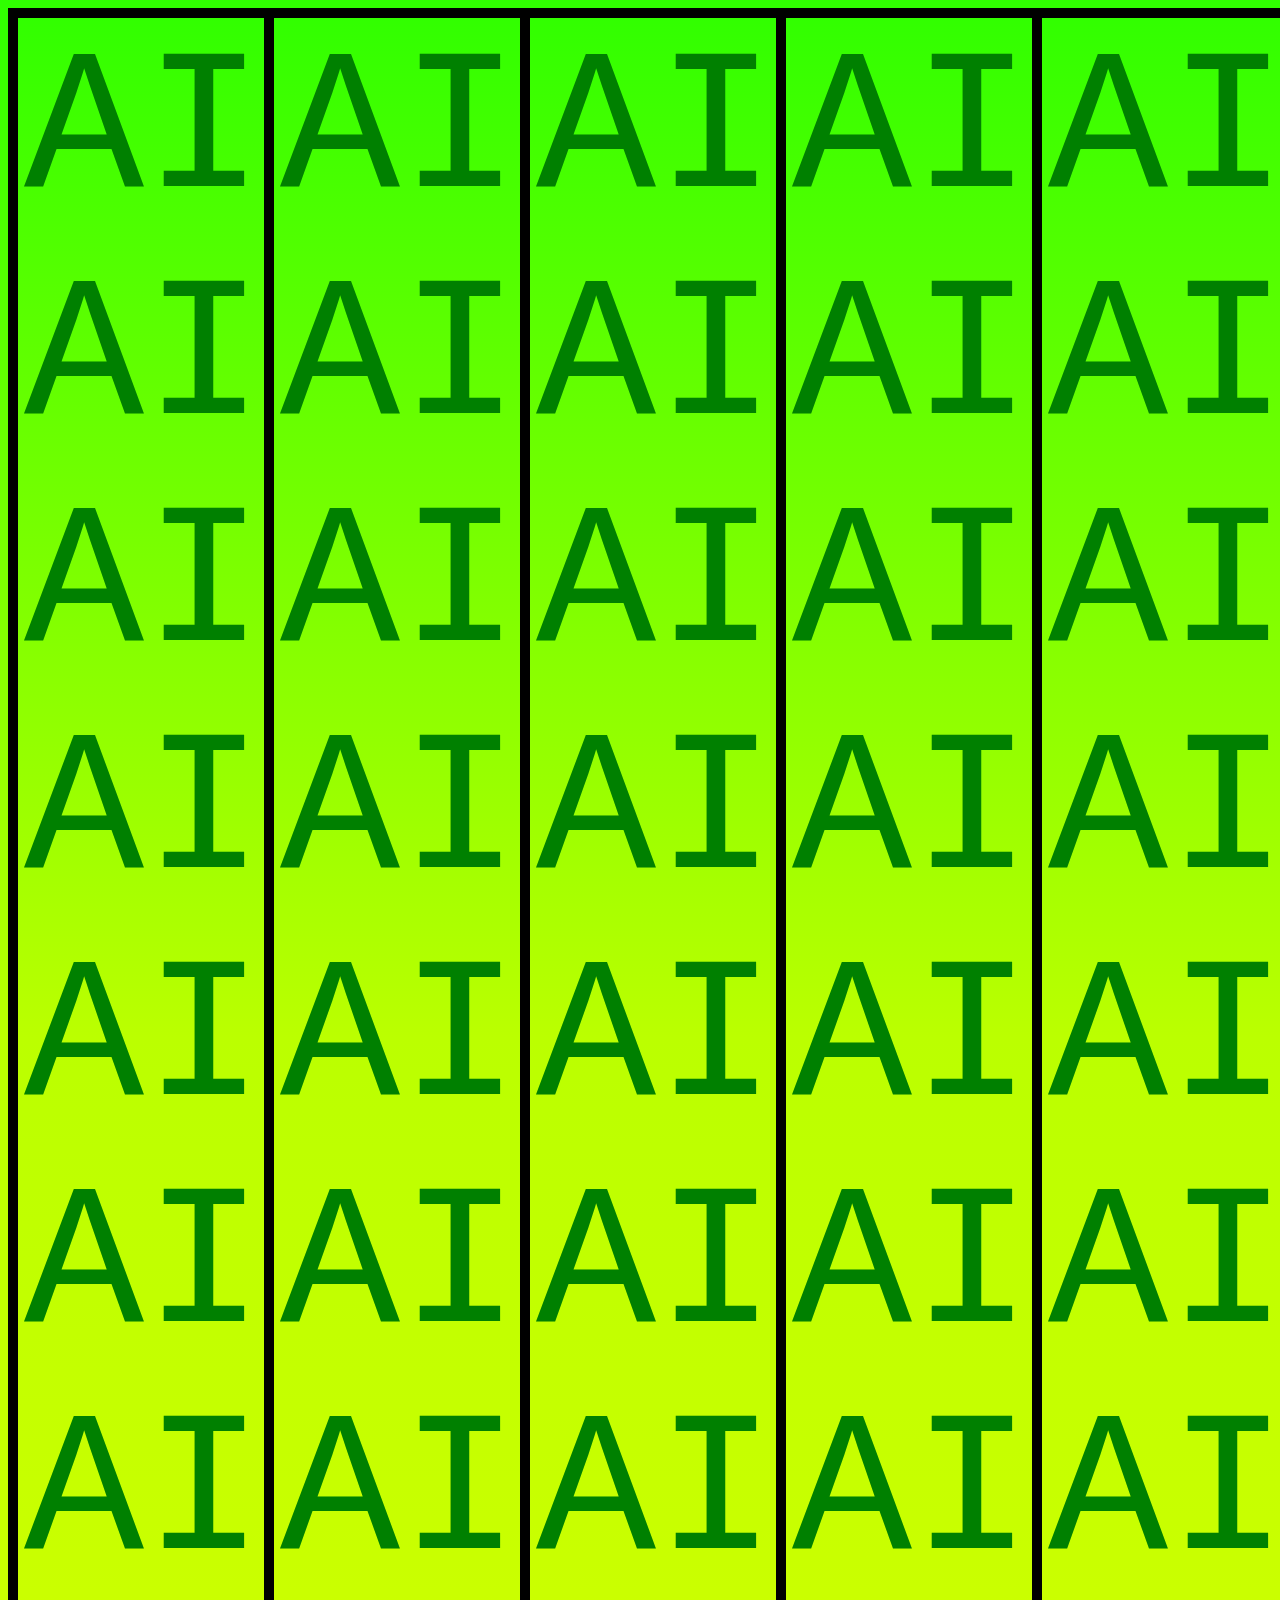
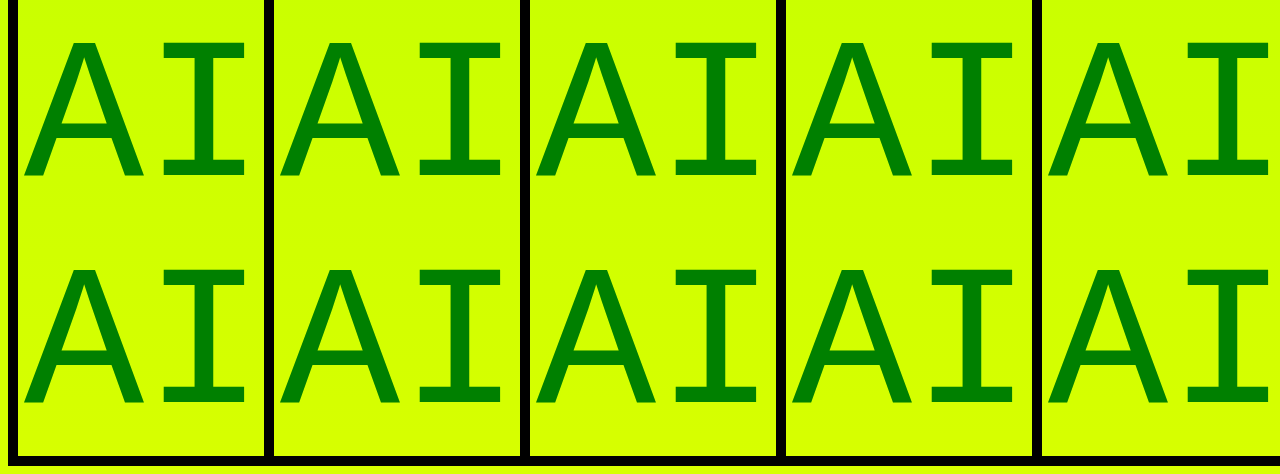
==== index.html @ cdd61ddd "first sketched illustration" ====
<!DOCTYPE html>
<html lang="en">
<head>
    <meta charset="UTF-8">
    <meta http-equiv="X-UA-Compatible" content="IE=edge">
    <meta name="viewport" content="width=device-width, initial-scale=1.0">
    <link rel="stylesheet" href="style.css">
    <link rel="reset" href="reset.css">
    <title>Document</title>
</head>

<body>
<center>
    <div class= "canvas">
      <div class="container">
            <button class="flex">
               <p class="fade">AI AI AI AI AI AI AI AI AI AI AI AI AI AI AI AI AI AI AI AI</p>   
            </button>
            <button class="flex">
                <p class="fade">AI AI AI AI AI AI AI AI AI AI AI AI AI AI AI AI AI AI AI AI</p>   
             </button>
             <button class="flex">
                <p class="fade">AI AI AI AI AI AI AI AI AI AI AI AI AI AI AI AI AI AI AI AI</p>   
             </button>
             <button class="flex">
                <p class="fade">AI AI AI AI AI AI AI AI AI AI AI AI AI AI AI AI AI AI AI AI</p>   
             </button>
             <button class="flex">
                <p class="fade">AI AI AI AI AI AI AI AI AI AI AI AI AI AI AI AI AI AI AI AI</p>   
             </button>
             <button class="flex">
                <p class="fade">AI AI AI AI AI AI AI AI AI AI AI AI AI AI AI AI AI AI AI AI</p>   
             </button>
             <button class="flex">
                <p class="fade">AI AI AI AI AI AI AI AI AI AI AI AI AI AI AI AI AI AI AI AI</p>   
             </button>
             <button class="flex">
                <p class="fade">AI AI AI AI AI AI AI AI AI AI AI AI AI AI AI AI AI AI AI AI</p>   
             </button>
      </div>
    </div>
</center>

</body>
</html>
---- style.css ----
body{
    background: linear-gradient(180deg, #2fff00, #bbff00, #d7ff00);
}

.canvas{
    height:2048px;
    width:2048px;
    background:transparent;
    overflow: hidden;
    border:solid 5px;
}

.container {
   display:flex;
   flex-direction:row;
  }

button{
    height:2048px;
    width:256px;
    border: 5px solid ;
    background-color: transparent;

    transition-duration: 0.4s;
 
}



.flex{
    display:flex;
    flex-direction: column;
}

.fade{
    animation-name: fade;
    animation-duration: 0.5s;
    animation-iteration-count: infinite;
}

.fade:hover {
    animation-play-state: paused;
  }

@keyframes fade{
    0%{
        opacity: 0;
        transform: translate3d(0, -1000px, 0);
    }
    50%{
        opacity:1;
    }
    100%{
        opacity: 0;
        transform: translate3d(0, 0, 0);
    }
}

p{
    font-family: 'Courier New', Courier, monospace;
    font-size:200px;
    margin: 0;
    color:green;
}
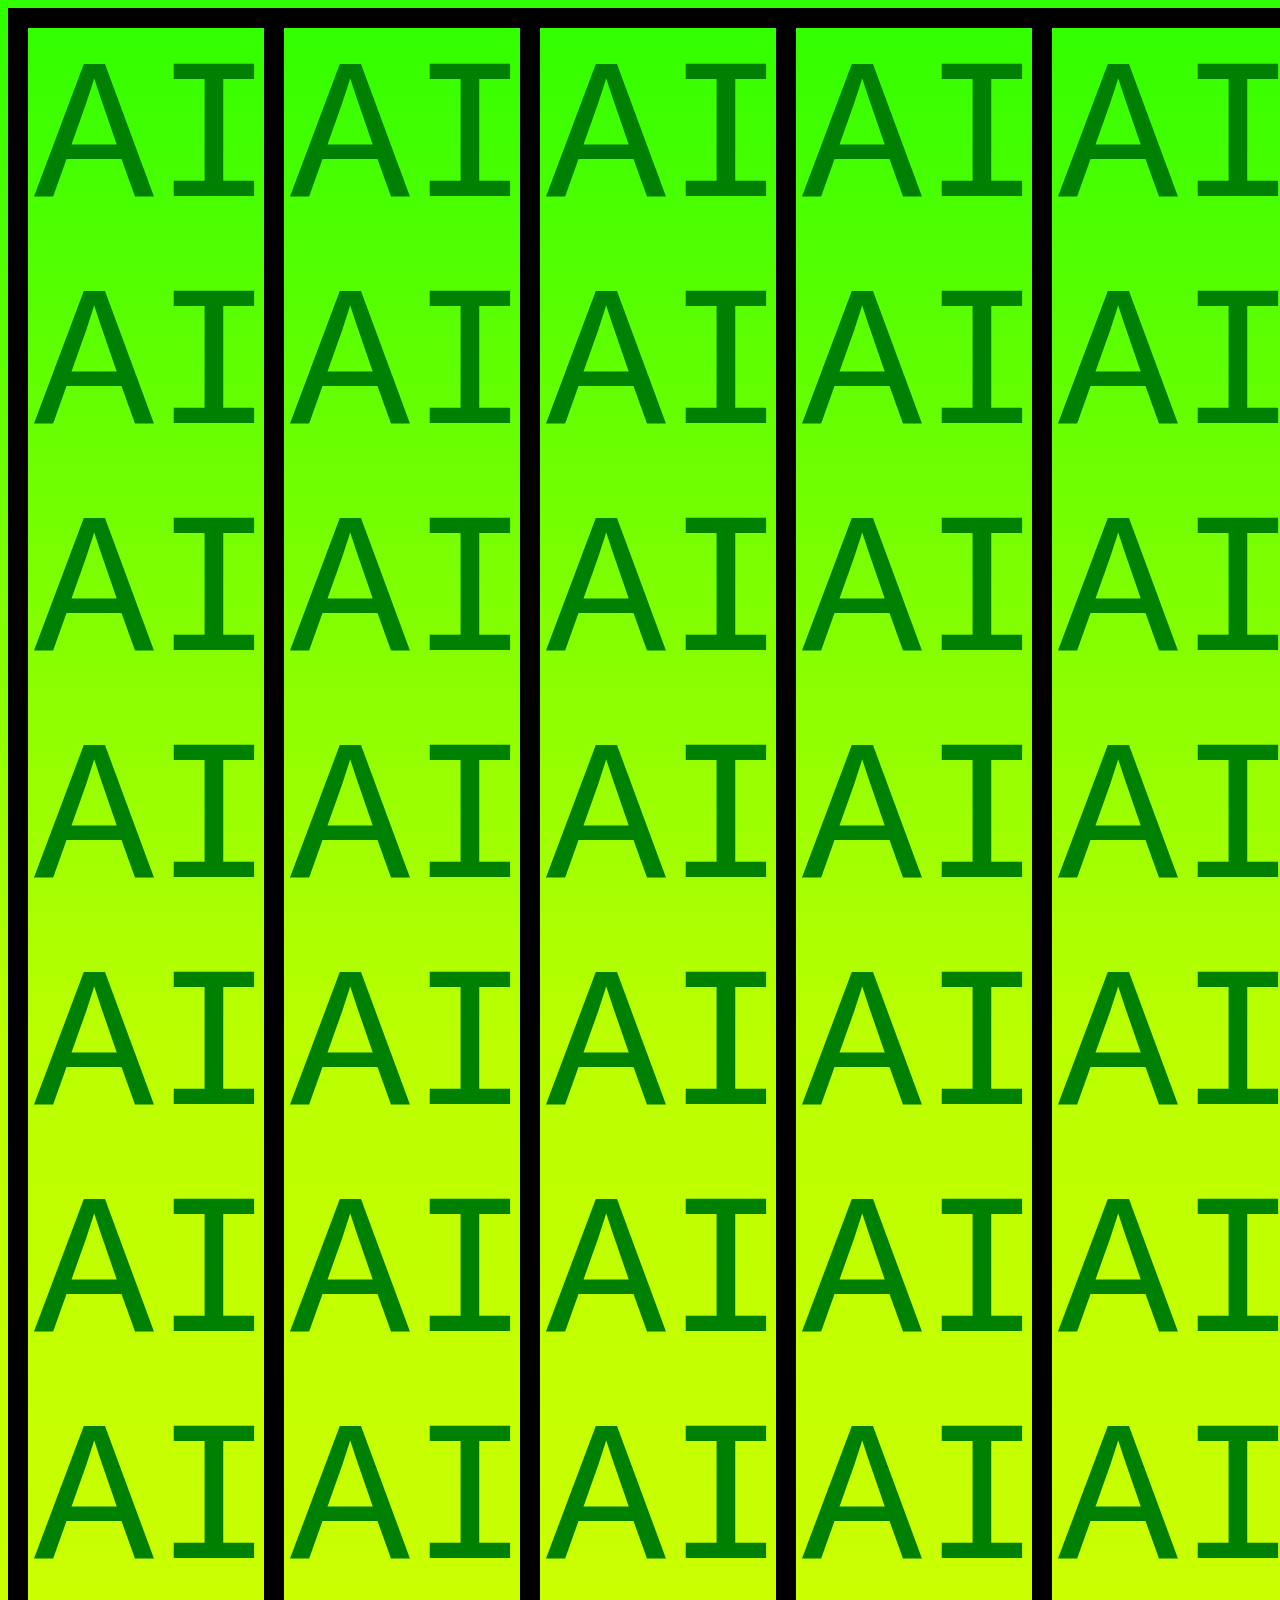
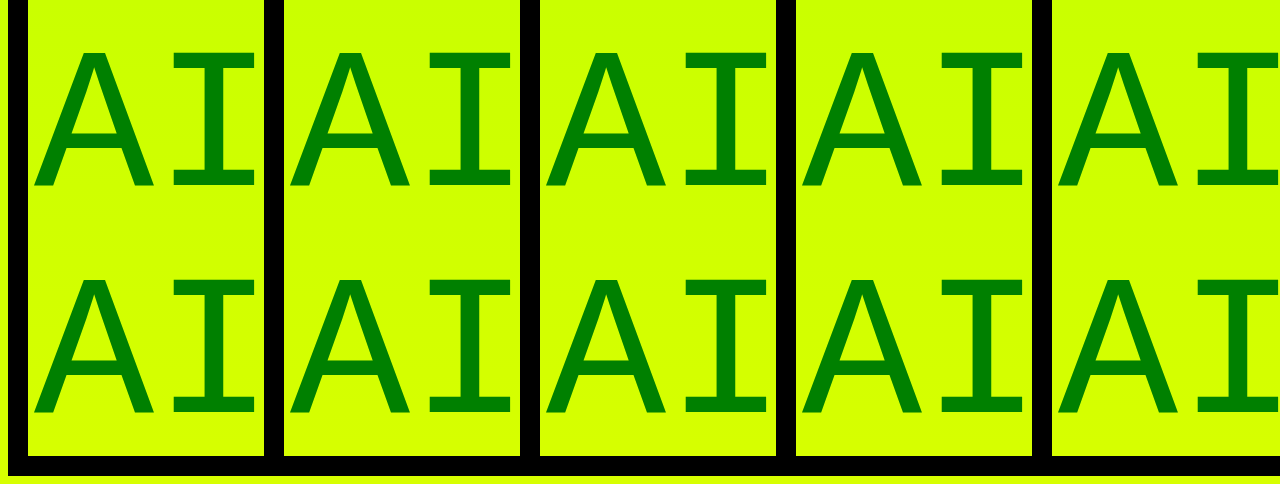
==== commit f06f37aa: "second page done" ====
--- a/index.html
+++ b/index.html
@@ -6,7 +6,7 @@
     <meta name="viewport" content="width=device-width, initial-scale=1.0">
     <link rel="stylesheet" href="style.css">
     <link rel="reset" href="reset.css">
-    <title>Document</title>
+    <title>These Prisoners Are Training AI</title>
 </head>
 
 <body>
@@ -35,7 +35,7 @@
                 <p class="fade">AI AI AI AI AI AI AI AI AI AI AI AI AI AI AI AI AI AI AI AI</p>   
              </button>
              <button class="flex">
-                <p class="fade">AI AI AI AI AI AI AI AI AI AI AI AI AI AI AI AI AI AI AI AI</p>   
+                <a href="sketch2.html"><p class="fade">AI AI AI AI AI AI AI AI AI AI AI AI AI AI AI AI AI AI AI AI</p></a> 
              </button>
       </div>
     </div>
--- a/style.css
+++ b/style.css
@@ -7,7 +7,7 @@
     width:2048px;
     background:transparent;
     overflow: hidden;
-    border:solid 5px;
+    border:solid 10px;
 }
 
 .container {
@@ -18,7 +18,7 @@
 button{
     height:2048px;
     width:256px;
-    border: 5px solid ;
+    border: 10px solid ;
     background-color: transparent;
 
     transition-duration: 0.4s;
@@ -63,3 +63,7 @@
     color:green;
 }
 
+a:link { text-decoration: none; }
+a:visited { text-decoration: none; }
+a:hover { text-decoration: none; }
+a:active { text-decoration: none; }